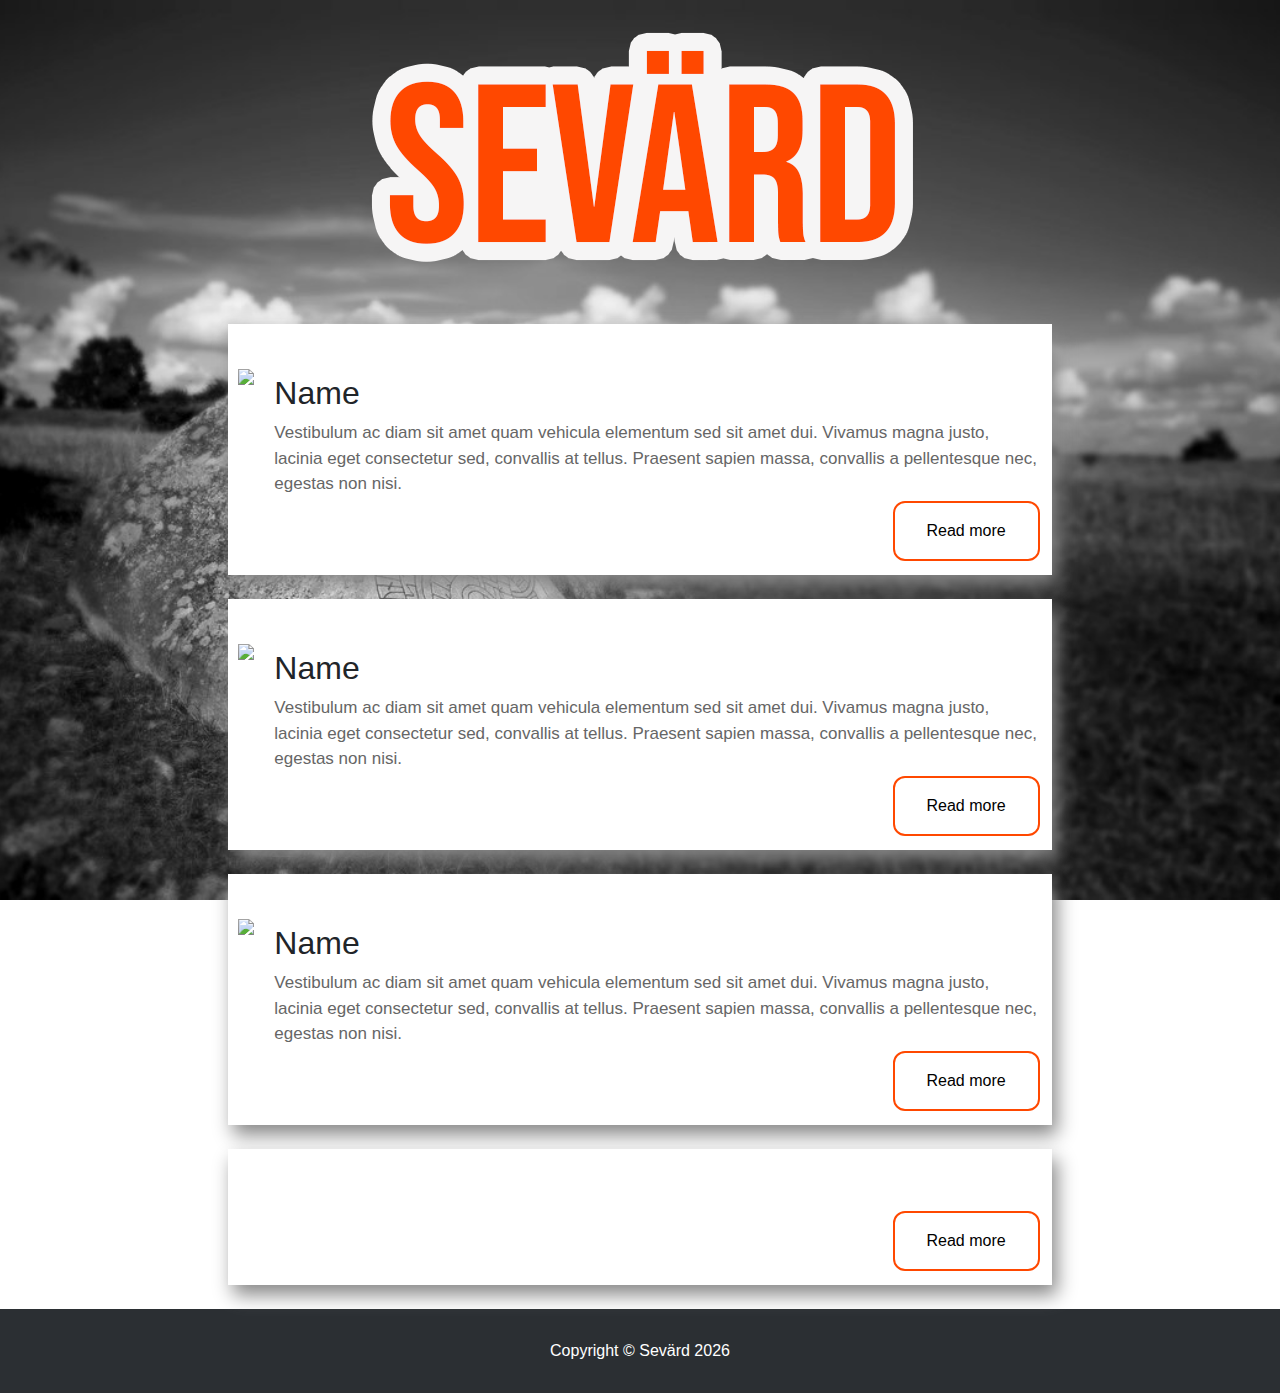
==== 2.html @ 6a388041 "added new design, logo and minor mobile adjustments" ====
<!DOCTYPE html>
<html lang="en">

  <head>

    <meta charset="utf-8">
    <meta name="viewport" content="width=device-width, initial-scale=1, shrink-to-fit=no">
    <meta name="description" content="">
    <meta name="author" content="">

    <title>Sevärd</title>

    <!-- Bootstrap core CSS -->
    <link href="vendor/bootstrap/css/bootstrap.min.css" rel="stylesheet">

    <!-- Custom fonts for this template -->
    <link href="vendor/font-awesome/css/font-awesome.min.css" rel="stylesheet" type="text/css">
    <link href='https://fonts.googleapis.com/css?family=Open+Sans:300italic,400italic,600italic,700italic,800italic,400,300,600,700,800' rel='stylesheet' type='text/css'>
    <link href='https://fonts.googleapis.com/css?family=Merriweather:400,300,300italic,400italic,700,700italic,900,900italic' rel='stylesheet' type='text/css'>

    <!-- Plugin CSS -->
    <link href="vendor/magnific-popup/magnific-popup.css" rel="stylesheet">

    <!-- Custom styles for this template -->
    <link href="css/2.css" rel="stylesheet">

  </head>

  <body>
       
 <!-- Navigation -->
      


 <!---content-->
 
<div class="bg-backDesignBottom">
        <div class="col-md-12 mx-auto text-center">
            <img src="img/logo.png">
        </div>
            <div class="col-md-8 mx-auto">
                <center>
                    <br />
                    <div class="business-card shadow">
                        <div class="media">
                            <div class="media-left" id="first">
                                <img class="media-object img-circle profile-img" src="http://s3.amazonaws.com/37assets/svn/765-default-avatar.png">
                            </div>
                            <div class="media-body">
                                <h2 class="media-heading" id="second">Name</h2>
                                <div class="job" id="third" >Vestibulum ac diam sit amet quam vehicula elementum sed sit amet dui. Vivamus magna justo, lacinia eget consectetur sed, convallis at tellus. Praesent sapien massa, convallis a pellentesque nec, egestas non nisi.</div>
                                <a class="readmore readmore1" href="#page-top" style="text-decoration: none;">Read more</a>
                            </div>
                        </div>
                    </div>
                    <br />
                </center>
            </div>
            <div class="col-md-8 mx-auto">
                <center>
                    <div class="business-card shadow">
                        <div class="media">
                            <div class="media-left" id="first">
                                <img class="media-object img-circle profile-img" src="http://s3.amazonaws.com/37assets/svn/765-default-avatar.png">
                            </div>
                            <div class="media-body">
                                <h2 class="media-heading" id="second">Name</h2>
                                <div class="job" id="third">Vestibulum ac diam sit amet quam vehicula elementum sed sit amet dui. Vivamus magna justo, lacinia eget consectetur sed, convallis at tellus. Praesent sapien massa, convallis a pellentesque nec, egestas non nisi.</div>
                                <a class="readmore readmore1" href="#page-top" style="text-decoration: none;">Read more</a>
                            </div>
                        </div>
                    </div>
                    <br />
                </center>
            </div>
            <div class="col-md-8 mx-auto">
                <center>
                    <div class="business-card shadow">
                        <div class="media">
                            <div class="media-left" id="first">
                                <img class="media-object img-circle profile-img" src="http://s3.amazonaws.com/37assets/svn/765-default-avatar.png">
                            </div>
                            <div class="media-body">
                                <h2 class="media-heading" id="second">Name</h2>
                                <div class="job" id="third">Vestibulum ac diam sit amet quam vehicula elementum sed sit amet dui. Vivamus magna justo, lacinia eget consectetur sed, convallis at tellus. Praesent sapien massa, convallis a pellentesque nec, egestas non nisi.</div>
                                <a class="readmore readmore1" href="#page-top" style="text-decoration: none;">Read more</a>
                            </div>
                        </div>
                    </div>
                    <br />
                </center>
            </div>
            <div class="col-md-8 mx-auto">
                <center>
                    <div class="business-card shadow">
                        <div class="media">
                            <div class="media-left" id="first">
                                <img class="elementId2">
                            </div>
                            <div class="media-body">
                                <h2 class="media-heading elementId1" id="second"></h2>
                                <div class="job elementId4" id="third"></div>
                                <a class="readmore readmore1" href="#page-top" style="text-decoration: none;">Read more</a>
                            </div>
                        </div>
                    </div>
                    <br />
                </center>
            </div>
        
    </div>
        
    <footer class="bg-footer">
        <div class="container">
            <div class="col-lg-4 mx-auto text-center">
                <div id="copyrightOutput"></div>
            </div>
        </div>   
    </footer>
    
    <script src="js/2.js"></script>
    <script src="js/footer.js"></script>

    <!-- Bootstrap core JavaScript -->
    <script src="vendor/jquery/jquery.min.js"></script>
    <script src="vendor/bootstrap/js/bootstrap.bundle.min.js"></script>

    <!-- Plugin JavaScript -->
    <script src="vendor/jquery-easing/jquery.easing.min.js"></script>
    <script src="vendor/scrollreveal/scrollreveal.min.js"></script>
    <script src="vendor/magnific-popup/jquery.magnific-popup.min.js"></script>

    

  </body>

</html>
---- css/2.css ----
.bg-footer {
    background-color: #2b2f33 !important;
    color: white;
    padding: 30px 0;
}

.bg-backDesignBottom {
      background-image: url("../img/header.jpg");
      background-position: center center;
      background-repeat: no-repeat;
      background-attachment: fixed;
      -webkit-background-size: cover;
      -moz-background-size: cover;
      -o-background-size: cover;
      background-size: cover;
}

.bg-backDesignTop {
    background-color: #fcfcfc;
}

.elementId1 {
    text-align: center;
}
.elementId2 {
    text-align: center;
}
.elementId3 {
    text-align: center;
}
.elementId4 {
    text-align: center;
}
#first {
    float: left;
    padding-top: 30px;
}
#second {
    text-align: left;
    overflow: visible;

    padding-top: 40px;
}
#third {
    text-align: left;

}
.shadow {
    padding: 10px;
    box-shadow: 5px 10px 18px #888888;
}
.business-card {
    background-color: white;
    padding: 10px;
    text-align: center;
}
.readmore {
    background-color: white;
    border: 2px solid #FF4800;
    border-radius: 12px;
    color: black;
    padding: 16px 32px;
    text-align: center;
    text-decoration: none;
    font-size: 16px;
    margin: 4px 2px;
    transition-duration: 0.4s;
    cursor: pointer;
    float: right;
}
    .readmore:hover {
        background-color: #FF4800;
        color: white;
    }
.profile-img {
    height: 120px;
    background: white;
}
.media-heading {
    padding-left: 20px;
}
.job {
    color: #666666;
    font-size: 17px;
    padding-left: 20px;
}
.bg-back {
    background-color: #fcfcfc;
}
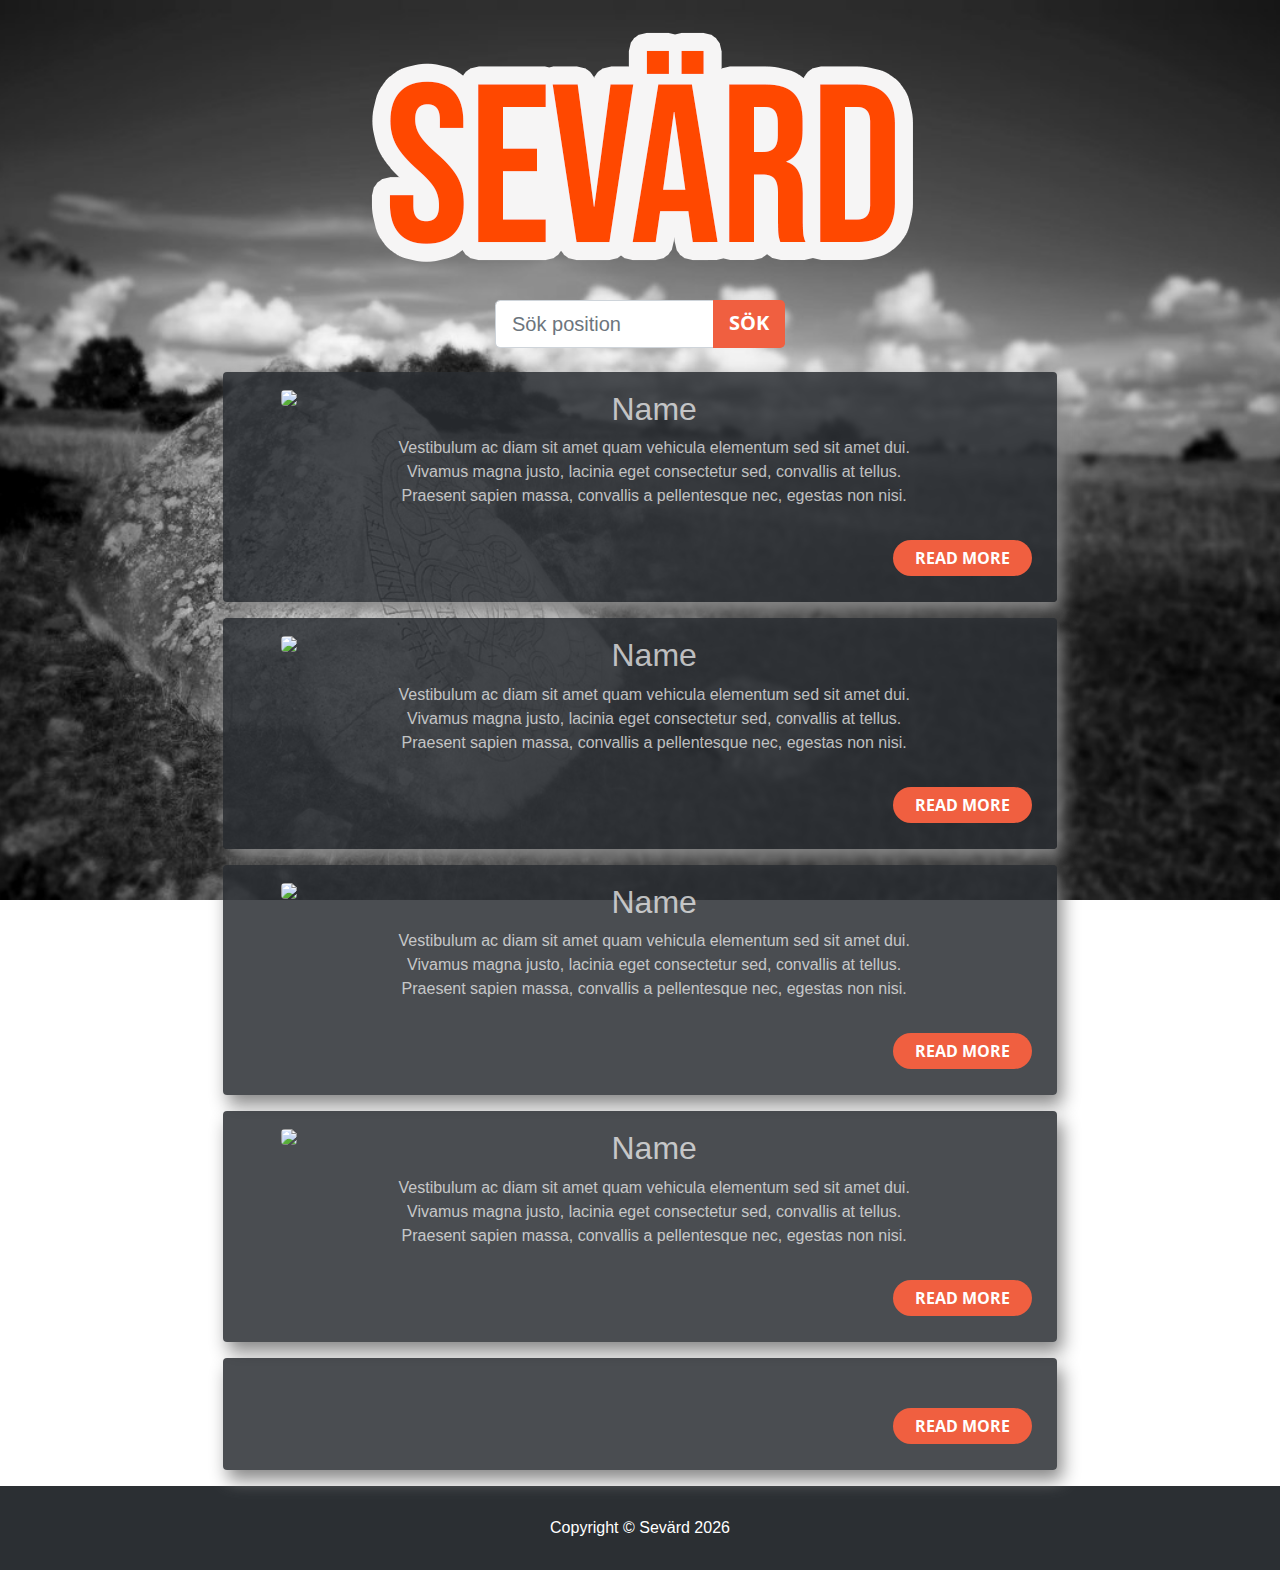
==== commit d1ed3958: "fixed cards" ====
--- a/2.html
+++ b/2.html
@@ -35,27 +35,201 @@
  <!---content-->
  
 <div class="bg-backDesignBottom">
-        <div class="col-md-12 mx-auto text-center">
-            <img src="img/logo.png">
-        </div>
-            <div class="col-md-8 mx-auto">
-                <center>
-                    <br />
-                    <div class="business-card shadow">
-                        <div class="media">
-                            <div class="media-left" id="first">
-                                <img class="media-object img-circle profile-img" src="http://s3.amazonaws.com/37assets/svn/765-default-avatar.png">
-                            </div>
-                            <div class="media-body">
-                                <h2 class="media-heading" id="second">Name</h2>
-                                <div class="job" id="third" >Vestibulum ac diam sit amet quam vehicula elementum sed sit amet dui. Vivamus magna justo, lacinia eget consectetur sed, convallis at tellus. Praesent sapien massa, convallis a pellentesque nec, egestas non nisi.</div>
-                                <a class="readmore readmore1" href="#page-top" style="text-decoration: none;">Read more</a>
-                            </div>
-                        </div>
-                    </div>
-                    <br />
-                </center>
-            </div>
+        <div class="col-md-10 mx-auto text-center">
+            <img src="img/logo.png" class="img-fluid">
+        </div>
+
+        <div class="col-lg-3 col-md-6 mx-auto mb-4">               
+                <div class="input-group input-group-lg">
+                        <input type="text" class="form-control" placeholder="Sök position"  >
+                        <div class="input-group-append">                   
+                            <a class="btn btn1 btn-primary btn-xl text-white" style="text-decoration: none;" href="#">sök</a>                   
+                        </div>
+                </div>                          
+        </div>
+        <!-- <div class="container-fluid">
+            <div class="col-md-8 mx-auto mb-3 mt-3 bg-light rounded shadow"> 
+                                            
+                <div class="row">
+                <div class="col-lg-2 col-md-7 text-center mx-auto">
+                                <img class="img-fluid mt-2 mb-2 rounded" src="https://d2x5ku95bkycr3.cloudfront.net/App_Themes/Common/images/profile/0_200.png">
+                    </div>
+                    <div class="col-lg-10 col-md-12 align-self-center mt-2">
+                            <div class="col-lg-10 col-md-12 text-center float-lg-left float-md-none mb-3">
+                                <h2 >Name</h2>
+                                <p>
+                                    Vestibulum ac diam sit amet quam vehicula elementum sed sit amet dui. Vivamus magna justo, lacinia eget consectetur sed, convallis at tellus. Praesent sapien massa, convallis a pellentesque nec, egestas non nisi.
+                                </p>
+                                                             
+                            </div>
+                                <div class="col-lg-3 col-md-6 mx-auto float-lg-right float-md-none " >
+                                    <a class="btn btn1 btn-primary btn-block mb-3" >Read more</a> 
+                                </div> 
+                         </div>
+                    </div>
+                </div>
+            </div> -->
+
+            <div class="container-fluid">
+                    <div class="col-md-8 mx-auto mb-3 mt-3 bg-dark2 rounded shadow"> 
+                                                    
+                        <div class="row">
+                                <div class="col-lg-2 col-md-7 text-center mx-auto">
+                                    <img class="img-fluid mt-2 mb-2 rounded" src="https://d2x5ku95bkycr3.cloudfront.net/App_Themes/Common/images/profile/0_200.png">
+                                </div>
+                            <div class="col-lg-10 col-md-12 align-self-center mt-2">
+                                    <div class="col-lg-10 col-md-12 text-center text-faded float-lg-left float-md-none mb-3">
+                                        <h2 >Name</h2>
+                                        <p>
+                                            Vestibulum ac diam sit amet quam vehicula elementum sed sit amet dui. Vivamus magna justo, lacinia eget consectetur sed, convallis at tellus. Praesent sapien massa, convallis a pellentesque nec, egestas non nisi.
+                                        </p>
+                                                                     
+                                    </div>
+                                        <div class="col-lg-3 col-md-6 mx-auto text-white float-lg-right float-md-none " >
+                                            <a class="btn btn1 btn-primary btn-block mb-3 " >Read more</a> 
+                                        </div> 
+                            </div>
+                    </div>
+                </div>
+            </div>
+
+            <div class="container-fluid">
+                <div class="col-md-8 mx-auto mb-3 mt-3 bg-dark2 rounded shadow"> 
+                                                
+                    <div class="row">
+                            <div class="col-lg-2 col-md-7 text-center mx-auto">
+                                <img class="img-fluid mt-2 mb-2 rounded" src="https://d2x5ku95bkycr3.cloudfront.net/App_Themes/Common/images/profile/0_200.png">
+                            </div>
+                        <div class="col-lg-10 col-md-12 align-self-center mt-2">
+                                <div class="col-lg-10 col-md-12 text-center text-faded float-lg-left float-md-none mb-3">
+                                    <h2 >Name</h2>
+                                    <p>
+                                        Vestibulum ac diam sit amet quam vehicula elementum sed sit amet dui. Vivamus magna justo, lacinia eget consectetur sed, convallis at tellus. Praesent sapien massa, convallis a pellentesque nec, egestas non nisi.
+                                    </p>
+                                                                 
+                                </div>
+                                    <div class="col-lg-3 col-md-6 mx-auto text-white float-lg-right float-md-none " >
+                                        <a class="btn btn1 btn-primary btn-block mb-3 " >Read more</a> 
+                                    </div> 
+                        </div>
+                </div>
+            </div>
+        </div>
+
+        <div class="container-fluid">
+            <div class="col-md-8 mx-auto mb-3 mt-3 bg-dark2 rounded shadow"> 
+                                            
+                <div class="row">
+                        <div class="col-lg-2 col-md-7 text-center mx-auto">
+                            <img class="img-fluid mt-2 mb-2 rounded" src="https://d2x5ku95bkycr3.cloudfront.net/App_Themes/Common/images/profile/0_200.png">
+                        </div>
+                    <div class="col-lg-10 col-md-12 align-self-center mt-2">
+                            <div class="col-lg-10 col-md-12 text-center text-faded float-lg-left float-md-none mb-3">
+                                <h2 >Name</h2>
+                                <p>
+                                    Vestibulum ac diam sit amet quam vehicula elementum sed sit amet dui. Vivamus magna justo, lacinia eget consectetur sed, convallis at tellus. Praesent sapien massa, convallis a pellentesque nec, egestas non nisi.
+                                </p>
+                                                             
+                            </div>
+                                <div class="col-lg-3 col-md-6 mx-auto text-white float-lg-right float-md-none " >
+                                    <a class="btn btn1 btn-primary btn-block mb-3 " >Read more</a> 
+                                </div> 
+                    </div>
+            </div>
+        </div>
+    </div>
+
+    <div class="container-fluid">
+        <div class="col-md-8 mx-auto mb-3 mt-3 bg-dark2 rounded shadow"> 
+                                        
+            <div class="row">
+                    <div class="col-lg-2 col-md-7 text-center mx-auto">
+                        <img class="img-fluid mt-2 mb-2 rounded" src="https://d2x5ku95bkycr3.cloudfront.net/App_Themes/Common/images/profile/0_200.png">
+                    </div>
+                <div class="col-lg-10 col-md-12 align-self-center mt-2">
+                        <div class="col-lg-10 col-md-12 text-center text-faded float-lg-left float-md-none mb-3">
+                            <h2 >Name</h2>
+                            <p>
+                                Vestibulum ac diam sit amet quam vehicula elementum sed sit amet dui. Vivamus magna justo, lacinia eget consectetur sed, convallis at tellus. Praesent sapien massa, convallis a pellentesque nec, egestas non nisi.
+                            </p>
+                                                         
+                        </div>
+                            <div class="col-lg-3 col-md-6 mx-auto text-white float-lg-right float-md-none " >
+                                <a class="btn btn1 btn-primary btn-block mb-3 " >Read more</a> 
+                            </div> 
+                </div>
+        </div>
+    </div>
+</div>
+
+<div class="container-fluid">
+    <div class="col-md-8 mx-auto mb-3 mt-3 bg-dark2 rounded shadow"> 
+                                    
+        <div class="row">
+                <div class="col-lg-2 col-md-7 text-center mx-auto img-fluid mt-2 mb-2 rounded">
+                    <img class=" elementId2">
+                </div>
+            <div class="col-lg-10 col-md-12 align-self-center mt-2">
+                    <div class="col-lg-10 col-md-12 text-center text-faded float-lg-left float-md-none mb-3">
+                        <h2 class="elementId1"></h2>
+                        <p class="elementId4"></p>
+                                                     
+                    </div>
+                        <div class="col-lg-3 col-md-6 mx-auto text-white float-lg-right float-md-none " >
+                            <a class="btn btn1 btn-primary btn-block mb-3 " >Read more</a> 
+                        </div> 
+            </div>
+        </div>
+    </div>
+</div>
+
+
+                    <!-- <div class="container-fluid">
+                            <div class="col-md-8 mx-auto mb-3 mt-3 bg-light2 rounded shadow"> 
+                                                            
+                                <div class="row">
+                                <div class="col-lg-2 col-md-7 text-center mx-auto">
+                                                <img class="img-fluid mt-2 mb-2 rounded" src="https://d2x5ku95bkycr3.cloudfront.net/App_Themes/Common/images/profile/0_200.png">
+                                    </div>
+                                    <div class="col-lg-10 col-md-12 align-self-center mt-2">
+                                            <div class="col-lg-10 col-md-12 text-center float-lg-left float-md-none mb-3">
+                                                <h2 >Name</h2>
+                                                <p>
+                                                    Vestibulum ac diam sit amet quam vehicula elementum sed sit amet dui. Vivamus magna justo, lacinia eget consectetur sed, convallis at tellus. Praesent sapien massa, convallis a pellentesque nec, egestas non nisi.
+                                                </p>
+                                                                             
+                                            </div>
+                                                <div class="col-lg-3 col-md-6 mx-auto float-lg-right float-md-none " >
+                                                    <a class="btn btn-primary btn-block mb-3 " >Read more</a> 
+                                                </div> 
+                                         </div>
+                                    </div>
+                                </div>
+                            </div>
+
+                            <div class="container-fluid">
+                                    <div class="col-md-8 mx-auto mb-3 mt-3 bg-dark text-faded rounded shadow"> 
+                                                                    
+                                        <div class="row">
+                                        <div class="col-lg-2 col-md-7 text-center mx-auto">
+                                                        <img class="img-fluid mt-2 mb-2 rounded" src="https://d2x5ku95bkycr3.cloudfront.net/App_Themes/Common/images/profile/0_200.png">
+                                            </div>
+                                            <div class="col-lg-10 col-md-12 align-self-center mt-2">
+                                                    <div class="col-lg-10 col-md-12 text-center float-lg-left float-md-none mb-3">
+                                                        <h2 >Name</h2>
+                                                        <p>
+                                                            Vestibulum ac diam sit amet quam vehicula elementum sed sit amet dui. Vivamus magna justo, lacinia eget consectetur sed, convallis at tellus. Praesent sapien massa, convallis a pellentesque nec, egestas non nisi.
+                                                        </p>
+                                                                                     
+                                                    </div>
+                                                        <div class="col-lg-3 col-md-6 mx-auto float-lg-right float-md-none " >
+                                                            <a class="btn btn-primary btn-block mb-3 " >Read more</a> 
+                                                        </div> 
+                                                 </div>
+                                            </div>
+                                        </div>
+                                    </div>
+                            
             <div class="col-md-8 mx-auto">
                 <center>
                     <div class="business-card shadow">
@@ -78,23 +252,6 @@
                     <div class="business-card shadow">
                         <div class="media">
                             <div class="media-left" id="first">
-                                <img class="media-object img-circle profile-img" src="http://s3.amazonaws.com/37assets/svn/765-default-avatar.png">
-                            </div>
-                            <div class="media-body">
-                                <h2 class="media-heading" id="second">Name</h2>
-                                <div class="job" id="third">Vestibulum ac diam sit amet quam vehicula elementum sed sit amet dui. Vivamus magna justo, lacinia eget consectetur sed, convallis at tellus. Praesent sapien massa, convallis a pellentesque nec, egestas non nisi.</div>
-                                <a class="readmore readmore1" href="#page-top" style="text-decoration: none;">Read more</a>
-                            </div>
-                        </div>
-                    </div>
-                    <br />
-                </center>
-            </div>
-            <div class="col-md-8 mx-auto">
-                <center>
-                    <div class="business-card shadow">
-                        <div class="media">
-                            <div class="media-left" id="first">
                                 <img class="elementId2">
                             </div>
                             <div class="media-body">
@@ -108,7 +265,7 @@
                 </center>
             </div>
         
-    </div>
+    </div> -->
         
     <footer class="bg-footer">
         <div class="container">
@@ -118,6 +275,7 @@
         </div>   
     </footer>
     
+    <!-- Own JavaScript -->
     <script src="js/2.js"></script>
     <script src="js/footer.js"></script>
 
--- a/css/2.css
+++ b/css/2.css
@@ -3,6 +3,16 @@
     color: white;
     padding: 30px 0;
 }
+.bg-dark2 {
+    background-color: #2b2f33da !important;
+  }
+  .bg-light2 {
+    background-color: #d2d2d3d0 !important;
+  }
+
+  .text-faded {
+    color: rgba(255, 255, 255, 0.7);
+  }
 
 .bg-backDesignBottom {
       background-image: url("../img/header.jpg");
@@ -86,4 +96,30 @@
 }
 .bg-back {
     background-color: #fcfcfc;
-}+}
+
+.btn1 {
+    font-weight: 700;
+    text-transform: uppercase;
+    border: none;
+    border-radius: 300px;
+    font-family: 'Open Sans', 'Helvetica Neue', Arial, sans-serif;
+  }
+  
+  .btn-xl {
+    padding: 1rem 2rem;
+  }
+  
+  .btn-primary {
+    background-color: #F05F40;
+    border-color: #F05F40;
+  }
+  
+  .btn-primary:hover, .btn-primary:focus, .btn-primary:active {
+    color: #fff;
+    background-color: #ee4b28 !important;
+  }
+  
+  .btn-primary:active, .btn-primary:focus {
+    box-shadow: 0 0 0 0.2rem rgba(240, 95, 64, 0.5) !important;
+  }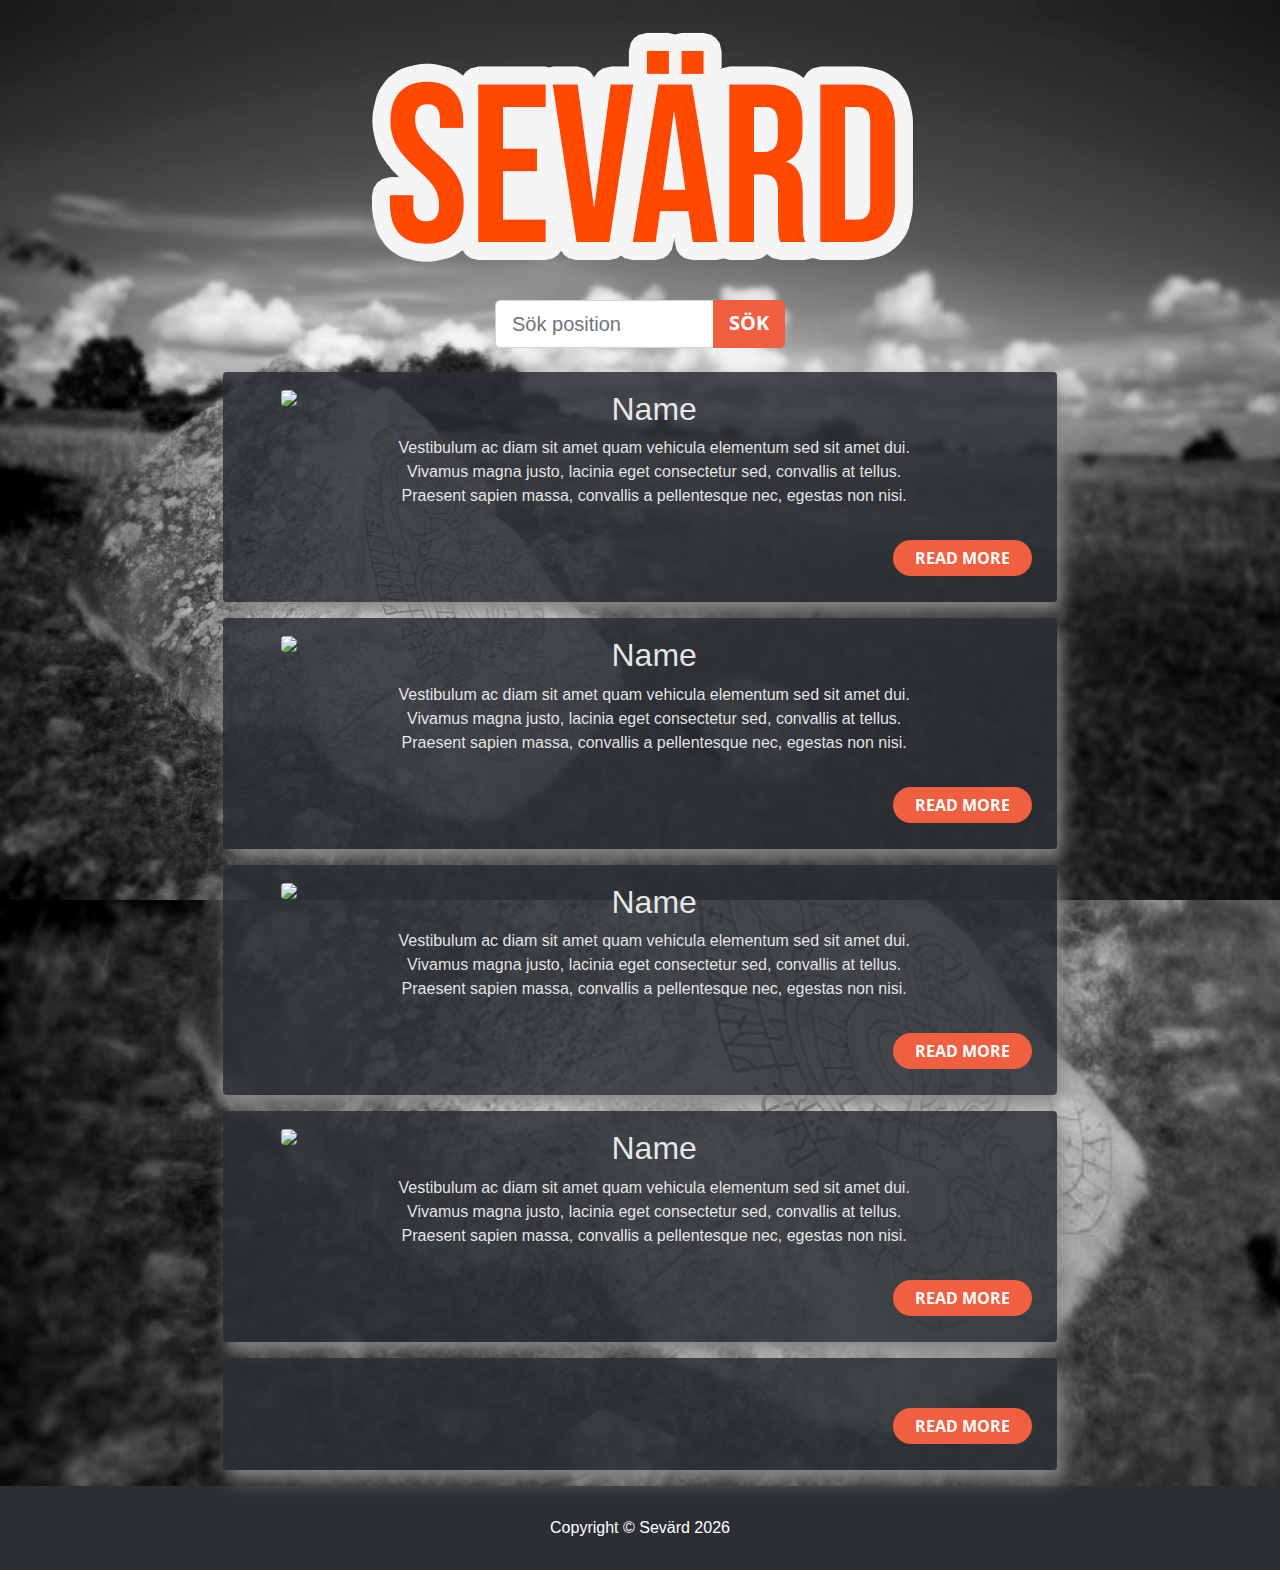
==== commit 742fd409: "merched too 1 css" ====
--- a/2.html
+++ b/2.html
@@ -22,7 +22,7 @@
     <link href="vendor/magnific-popup/magnific-popup.css" rel="stylesheet">
 
     <!-- Custom styles for this template -->
-    <link href="css/2.css" rel="stylesheet">
+    <link href="css/creative.css" rel="stylesheet">
 
   </head>
 
--- a/css/creative.css
+++ b/css/creative.css
@@ -0,0 +1,173 @@
+
+
+body {
+  font-family: Arial, sans-serif;
+  background-image: url("../img/header.jpg");
+  background-position: center center fixed;
+  background-repeat: no-repeat;
+  -webkit-background-size: cover;
+  -moz-background-size: cover;
+  -o-background-size: cover;
+  background-size: cover;
+}
+
+hr {
+  max-width: 50px;
+  border-width: 3px;
+  border-color: #F05F40;
+}
+
+hr.light {
+  border-color: #fff;
+}
+
+a {
+  color: #F05F40;
+  -webkit-transition: all 0.2s;
+  -moz-transition: all 0.2s;
+  transition: all 0.2s;
+}
+
+a:hover {
+  color: #f05f40;
+}
+
+h1,
+h2,
+h3,
+h4,
+h5,
+h6 {
+  font-family: Arial, sans-serif;
+}
+
+.bg-footer {
+  background-color: #2b2f33 !important;
+  color: white;
+  padding: 30px 0;
+}
+.bg-dark2 {
+  background-color: #2b2f33da !important;
+}
+.shadow {
+  padding: 10px;
+  box-shadow: 5px 10px 18px #888888;
+}
+
+.bg-backDesignBottom {
+    background-image: url("../img/header.jpg");
+    background-position: center center;
+    background-repeat: no-repeat;
+    background-attachment: fixed;
+    -webkit-background-size: cover;
+    -moz-background-size: cover;
+    -o-background-size: cover;
+    background-size: cover;
+}
+
+
+.bg-primary {
+  background-color: #F05F40 !important;
+}
+
+.bg-dark {
+  background-color: #2b2f3383 !important;
+  padding-top: 30px;
+  padding-bottom: 30px;
+  
+}
+.bg-modal {
+  background-color: #2b2f33 !important;
+  padding-bottom: 20px;
+  
+}
+
+.text-faded {
+  color: rgba(255, 255, 255, 0.877);
+}
+
+
+
+header.masthead {
+  padding-top: 10rem;
+  padding-bottom: calc(10rem - 56px);
+
+}
+
+header.masthead hr {
+  margin-top: 30px;
+  margin-bottom: 30px;
+}
+
+header.masthead h1 {
+  font-size: 2rem;
+}
+
+header.masthead p {
+  font-weight: 300;
+}
+
+@media (max-width: 375px) {
+  header {
+    margin-top: -100px;
+  }
+}
+
+@media (min-width: 768px) {
+  header.masthead p {
+    font-size: 1.15rem;
+  }
+}
+
+@media (min-width: 992px) {
+  header.masthead {
+    height: 100vh;
+    min-height: 650px;
+    padding-top: 0;
+    padding-bottom: 0;
+  }
+  header.masthead h1 {
+    font-size: 3rem;
+  }
+  
+}
+
+@media (min-width: 1200px) {
+  header.masthead h1 {
+    font-size: 4rem;
+  }
+}
+
+.service-box {
+  max-width: 400px;
+}
+
+.text-primary {
+  color: #F05F40 !important;
+}
+
+.btn1 {
+  font-weight: 700;
+  text-transform: uppercase;
+  border: none;
+  border-radius: 300px;
+  font-family: 'Open Sans', 'Helvetica Neue', Arial, sans-serif;
+}
+
+.btn-xl {
+  padding: 1rem 2rem;
+}
+
+.btn-primary {
+  background-color: #F05F40;
+  border-color: #F05F40;
+}
+
+.btn-primary:hover, .btn-primary:focus, .btn-primary:active {
+  color: #fff;
+  background-color: #ee4b28 !important;
+}
+
+.btn-primary:active, .btn-primary:focus {
+  box-shadow: 0 0 0 0.2rem rgba(240, 95, 64, 0.5) !important;
+}
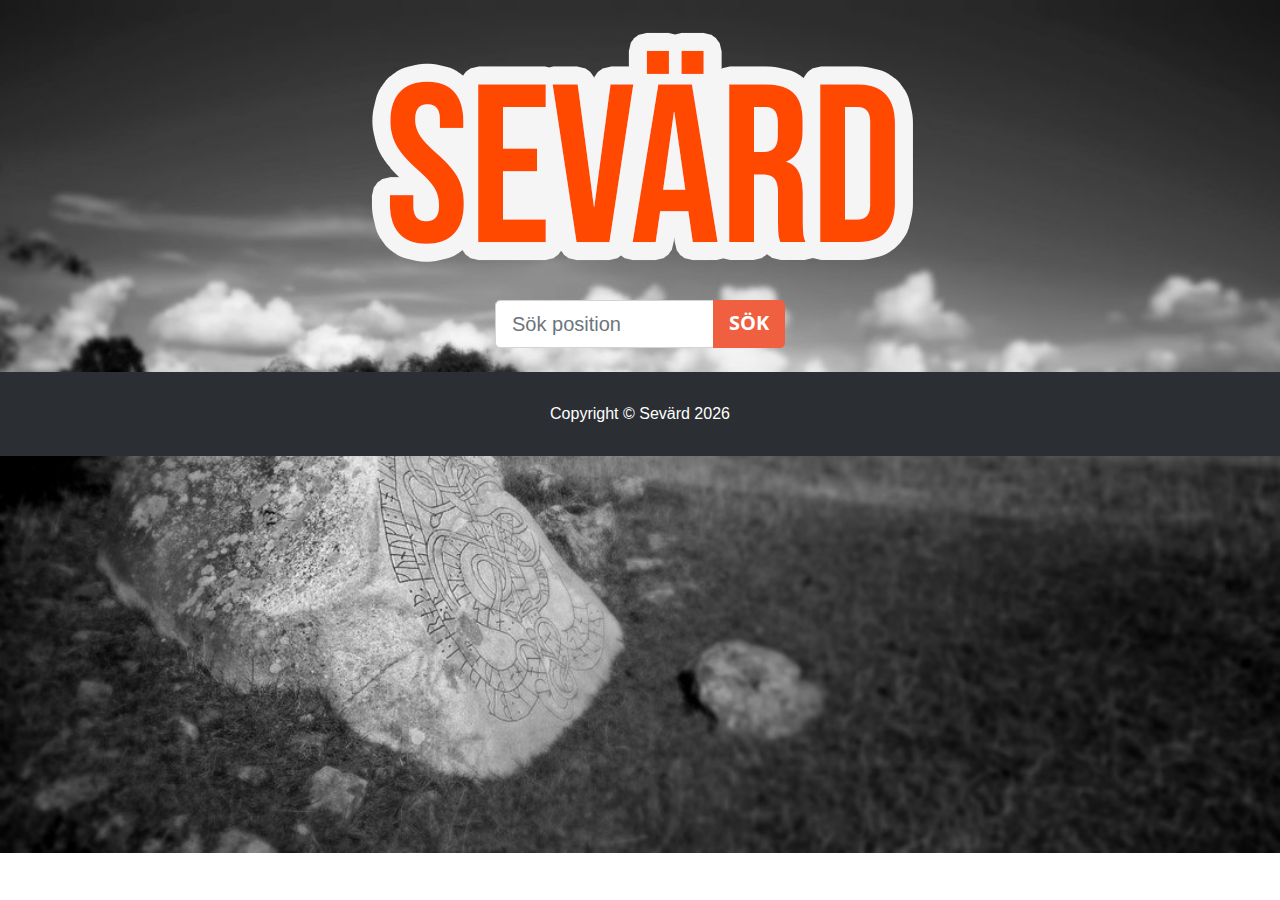
==== commit 084cadb3: "fixed ko and loop" ====
--- a/2.html
+++ b/2.html
@@ -47,30 +47,78 @@
                         </div>
                 </div>                          
         </div>
-        <!-- <div class="container-fluid">
-            <div class="col-md-8 mx-auto mb-3 mt-3 bg-light rounded shadow"> 
-                                            
-                <div class="row">
-                <div class="col-lg-2 col-md-7 text-center mx-auto">
-                                <img class="img-fluid mt-2 mb-2 rounded" src="https://d2x5ku95bkycr3.cloudfront.net/App_Themes/Common/images/profile/0_200.png">
-                    </div>
-                    <div class="col-lg-10 col-md-12 align-self-center mt-2">
-                            <div class="col-lg-10 col-md-12 text-center float-lg-left float-md-none mb-3">
-                                <h2 >Name</h2>
-                                <p>
-                                    Vestibulum ac diam sit amet quam vehicula elementum sed sit amet dui. Vivamus magna justo, lacinia eget consectetur sed, convallis at tellus. Praesent sapien massa, convallis a pellentesque nec, egestas non nisi.
-                                </p>
-                                                             
-                            </div>
-                                <div class="col-lg-3 col-md-6 mx-auto float-lg-right float-md-none " >
-                                    <a class="btn btn1 btn-primary btn-block mb-3" >Read more</a> 
-                                </div> 
-                         </div>
-                    </div>
-                </div>
-            </div> -->
-
-            <div class="container-fluid">
+       
+
+          
+
+<div data-bind="foreach: people">
+    <div class="container-fluid" >
+        <div class="col-md-8 mx-auto mb-3 mt-3 bg-dark2 rounded shadow">                                    
+            <div class="row">
+                <div class="col-lg-2 col-md-7 text-center mx-auto img-fluid mt-2 mb-2 rounded">
+                    <img class=" elementId2">
+                </div>
+                <div class="col-lg-10 col-md-12 align-self-center mt-2">
+                    <div class="col-lg-10 col-md-12 text-center text-faded float-lg-left float-md-none mb-3">
+                        <h2 data-bind="text: title"></h2>
+                        <p data-bind="text: description"></p>                                                    
+                    </div>
+                    <div class="col-lg-3 col-md-6 mx-auto text-white float-lg-right float-md-none " >
+                        <a class="btn btn1 btn-primary btn-block mb-3 " >Read more</a> 
+                    </div> 
+                </div>
+            </div>
+        </div>
+    </div>
+</div>
+
+  
+
+
+
+
+    <footer class="bg-footer">
+        <div class="container">
+            <div class="col-lg-4 mx-auto text-center">
+                <div id="copyrightOutput"></div>
+            </div>
+        </div>   
+    </footer>
+    <!-- Bootstrap core JavaScript -->
+    <script src="vendor/jquery/jquery.min.js"></script>
+    <script src="vendor/bootstrap/js/bootstrap.bundle.min.js"></script>
+
+  
+
+  
+
+    
+
+    <!-- Plugin JavaScript -->
+    <script src="vendor/jquery-easing/jquery.easing.min.js"></script>
+    <script src="vendor/scrollreveal/scrollreveal.min.js"></script>
+    <script src="vendor/magnific-popup/jquery.magnific-popup.min.js"></script>
+         
+    <!-- knockout JavaScript -->
+    <script src="js/knockout-3.4.2.js"></script>
+    <script>
+        console.log('running ko script')
+    var MyViewModel= function() {
+        this.people = ko.observableArray([
+            
+        ])
+    }
+    ko.applyBindings(MyViewModel);
+    </script>
+    
+    <!-- Own JavaScript -->
+    <script defer="defer" src="js/2.js"></script>
+    <script defer="defer" src="js/footer.js"></script>
+    
+
+  </body>
+
+</html>  <!-- <div class="container-fluid">
                     <div class="col-md-8 mx-auto mb-3 mt-3 bg-dark2 rounded shadow"> 
                                                     
                         <div class="row">
@@ -160,30 +208,29 @@
                 </div>
         </div>
     </div>
-</div>
-
-<div class="container-fluid">
-    <div class="col-md-8 mx-auto mb-3 mt-3 bg-dark2 rounded shadow"> 
-                                    
-        <div class="row">
-                <div class="col-lg-2 col-md-7 text-center mx-auto img-fluid mt-2 mb-2 rounded">
-                    <img class=" elementId2">
-                </div>
-            <div class="col-lg-10 col-md-12 align-self-center mt-2">
-                    <div class="col-lg-10 col-md-12 text-center text-faded float-lg-left float-md-none mb-3">
-                        <h2 class="elementId1"></h2>
-                        <p class="elementId4"></p>
-                                                     
-                    </div>
-                        <div class="col-lg-3 col-md-6 mx-auto text-white float-lg-right float-md-none " >
-                            <a class="btn btn1 btn-primary btn-block mb-3 " >Read more</a> 
-                        </div> 
-            </div>
-        </div>
-    </div>
-</div>
-
-
+</div> -->
+ <!-- <div class="container-fluid">
+            <div class="col-md-8 mx-auto mb-3 mt-3 bg-light rounded shadow"> 
+                                            
+                <div class="row">
+                <div class="col-lg-2 col-md-7 text-center mx-auto">
+                                <img class="img-fluid mt-2 mb-2 rounded" src="https://d2x5ku95bkycr3.cloudfront.net/App_Themes/Common/images/profile/0_200.png">
+                    </div>
+                    <div class="col-lg-10 col-md-12 align-self-center mt-2">
+                            <div class="col-lg-10 col-md-12 text-center float-lg-left float-md-none mb-3">
+                                <h2 >Name</h2>
+                                <p>
+                                    Vestibulum ac diam sit amet quam vehicula elementum sed sit amet dui. Vivamus magna justo, lacinia eget consectetur sed, convallis at tellus. Praesent sapien massa, convallis a pellentesque nec, egestas non nisi.
+                                </p>
+                                                             
+                            </div>
+                                <div class="col-lg-3 col-md-6 mx-auto float-lg-right float-md-none " >
+                                    <a class="btn btn1 btn-primary btn-block mb-3" >Read more</a> 
+                                </div> 
+                         </div>
+                    </div>
+                </div>
+            </div> -->
                     <!-- <div class="container-fluid">
                             <div class="col-md-8 mx-auto mb-3 mt-3 bg-light2 rounded shadow"> 
                                                             
@@ -266,30 +313,4 @@
             </div>
         
     </div> -->
-        
-    <footer class="bg-footer">
-        <div class="container">
-            <div class="col-lg-4 mx-auto text-center">
-                <div id="copyrightOutput"></div>
-            </div>
-        </div>   
-    </footer>
-    
-    <!-- Own JavaScript -->
-    <script src="js/2.js"></script>
-    <script src="js/footer.js"></script>
-
-    <!-- Bootstrap core JavaScript -->
-    <script src="vendor/jquery/jquery.min.js"></script>
-    <script src="vendor/bootstrap/js/bootstrap.bundle.min.js"></script>
-
-    <!-- Plugin JavaScript -->
-    <script src="vendor/jquery-easing/jquery.easing.min.js"></script>
-    <script src="vendor/scrollreveal/scrollreveal.min.js"></script>
-    <script src="vendor/magnific-popup/jquery.magnific-popup.min.js"></script>
-
-    
-
-  </body>
-
-</html>
+        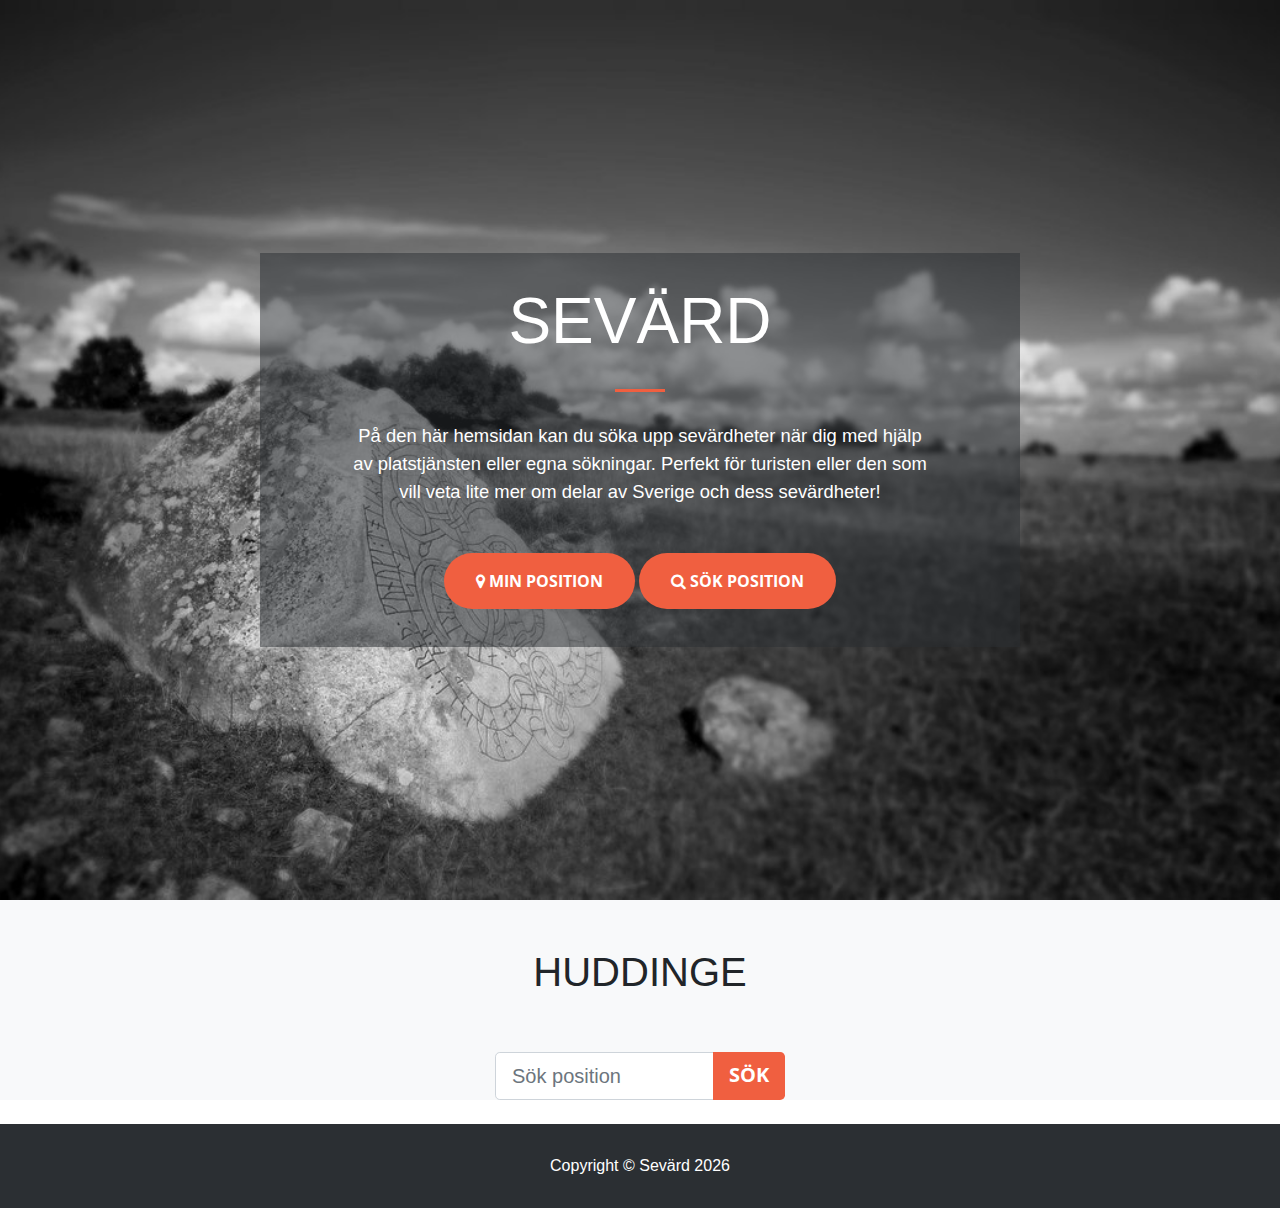
==== commit 4d9733ae: "made into one pager" ====
--- a/2.html
+++ b/2.html
@@ -28,18 +28,40 @@
 
   <body>
        
- <!-- Navigation -->
-      
-
 
  <!---content-->
  
-<div class="bg-backDesignBottom">
-        <div class="col-md-10 mx-auto text-center">
+
+        <!-- <div class="col-md-10 mx-auto text-center">
             <img src="img/logo.png" class="img-fluid">
-        </div>
+        </div> -->
+        <header class="masthead text-center text-white d-flex bg-header">
+                <div class="container my-auto">
+                  <div class="row">
+                    <div class="col-md-8 mx-auto bg-dark">
+                      <div class="col-md-10 mx-auto">
+                      <h1 class="text-uppercase">
+                        Sevärd
+                      </h1>
+                      <hr>
+                    </div>
+                      <div class="col-md-10 mx-auto">
+                        <p class=" mb-5">På den här hemsidan kan du söka upp sevärdheter när dig med hjälp av platstjänsten eller egna sökningar.
+                          Perfekt för turisten eller den som vill veta lite mer om delar av Sverige och dess sevärdheter!</p>
+                        <a class="btn btn1 btn-primary btn-xl js-scroll-trigger mb-2"  onclick="getLocation()"><i class="fa fa-map-marker"></i>  min position</a>
+                        <a class="btn btn1 btn-primary btn-xl js-scroll-trigger mb-2" href="#search"><i class="fa fa-search"></i>  sök position</a>       
+                      </div>
+                    </div>
+                  </div>
+                </div>
+        </header>
+<section class="bg-light" id="search">     
+            <div class="col-md-10 mx-auto text-center py-5">
+                    <h1 class="text-uppercase">Huddinge</h1>  
+            </div>
 
-        <div class="col-lg-3 col-md-6 mx-auto mb-4">               
+        <div class="col-lg-3 col-md-6 mx-auto mb-4"> 
+                            
                 <div class="input-group input-group-lg">
                         <input type="text" class="form-control" placeholder="Sök position"  >
                         <div class="input-group-append">                   
@@ -56,7 +78,7 @@
         <div class="col-md-8 mx-auto mb-3 mt-3 bg-dark2 rounded shadow">                                    
             <div class="row">
                 <div class="col-lg-2 col-md-7 text-center mx-auto img-fluid mt-2 mb-2 rounded">
-                    <img class=" elementId2">
+                      <img data-bind="attr:{src: image}">
                 </div>
                 <div class="col-lg-10 col-md-12 align-self-center mt-2">
                     <div class="col-lg-10 col-md-12 text-center text-faded float-lg-left float-md-none mb-3">
@@ -64,7 +86,7 @@
                         <p data-bind="text: description"></p>                                                    
                     </div>
                     <div class="col-lg-3 col-md-6 mx-auto text-white float-lg-right float-md-none " >
-                        <a class="btn btn1 btn-primary btn-block mb-3 " >Read more</a> 
+                            <a class="btn btn1 btn-primary btn-block mb-3" target="_blank" data-bind="attr:{href: link}">Read more</a> 
                     </div> 
                 </div>
             </div>
@@ -73,7 +95,7 @@
 </div>
 
   
-
+</section>  
 
 
 
@@ -84,15 +106,11 @@
             </div>
         </div>   
     </footer>
+    
     <!-- Bootstrap core JavaScript -->
     <script src="vendor/jquery/jquery.min.js"></script>
     <script src="vendor/bootstrap/js/bootstrap.bundle.min.js"></script>
 
-  
-
-  
-
-    
 
     <!-- Plugin JavaScript -->
     <script src="vendor/jquery-easing/jquery.easing.min.js"></script>
@@ -113,204 +131,10 @@
     
     <!-- Own JavaScript -->
     <script defer="defer" src="js/2.js"></script>
+    <script src="js/creative.js"></script>
     <script defer="defer" src="js/footer.js"></script>
     
 
   </body>
 
-</html>  <!-- <div class="container-fluid">
-                    <div class="col-md-8 mx-auto mb-3 mt-3 bg-dark2 rounded shadow"> 
-                                                    
-                        <div class="row">
-                                <div class="col-lg-2 col-md-7 text-center mx-auto">
-                                    <img class="img-fluid mt-2 mb-2 rounded" src="https://d2x5ku95bkycr3.cloudfront.net/App_Themes/Common/images/profile/0_200.png">
-                                </div>
-                            <div class="col-lg-10 col-md-12 align-self-center mt-2">
-                                    <div class="col-lg-10 col-md-12 text-center text-faded float-lg-left float-md-none mb-3">
-                                        <h2 >Name</h2>
-                                        <p>
-                                            Vestibulum ac diam sit amet quam vehicula elementum sed sit amet dui. Vivamus magna justo, lacinia eget consectetur sed, convallis at tellus. Praesent sapien massa, convallis a pellentesque nec, egestas non nisi.
-                                        </p>
-                                                                     
-                                    </div>
-                                        <div class="col-lg-3 col-md-6 mx-auto text-white float-lg-right float-md-none " >
-                                            <a class="btn btn1 btn-primary btn-block mb-3 " >Read more</a> 
-                                        </div> 
-                            </div>
-                    </div>
-                </div>
-            </div>
-
-            <div class="container-fluid">
-                <div class="col-md-8 mx-auto mb-3 mt-3 bg-dark2 rounded shadow"> 
-                                                
-                    <div class="row">
-                            <div class="col-lg-2 col-md-7 text-center mx-auto">
-                                <img class="img-fluid mt-2 mb-2 rounded" src="https://d2x5ku95bkycr3.cloudfront.net/App_Themes/Common/images/profile/0_200.png">
-                            </div>
-                        <div class="col-lg-10 col-md-12 align-self-center mt-2">
-                                <div class="col-lg-10 col-md-12 text-center text-faded float-lg-left float-md-none mb-3">
-                                    <h2 >Name</h2>
-                                    <p>
-                                        Vestibulum ac diam sit amet quam vehicula elementum sed sit amet dui. Vivamus magna justo, lacinia eget consectetur sed, convallis at tellus. Praesent sapien massa, convallis a pellentesque nec, egestas non nisi.
-                                    </p>
-                                                                 
-                                </div>
-                                    <div class="col-lg-3 col-md-6 mx-auto text-white float-lg-right float-md-none " >
-                                        <a class="btn btn1 btn-primary btn-block mb-3 " >Read more</a> 
-                                    </div> 
-                        </div>
-                </div>
-            </div>
-        </div>
-
-        <div class="container-fluid">
-            <div class="col-md-8 mx-auto mb-3 mt-3 bg-dark2 rounded shadow"> 
-                                            
-                <div class="row">
-                        <div class="col-lg-2 col-md-7 text-center mx-auto">
-                            <img class="img-fluid mt-2 mb-2 rounded" src="https://d2x5ku95bkycr3.cloudfront.net/App_Themes/Common/images/profile/0_200.png">
-                        </div>
-                    <div class="col-lg-10 col-md-12 align-self-center mt-2">
-                            <div class="col-lg-10 col-md-12 text-center text-faded float-lg-left float-md-none mb-3">
-                                <h2 >Name</h2>
-                                <p>
-                                    Vestibulum ac diam sit amet quam vehicula elementum sed sit amet dui. Vivamus magna justo, lacinia eget consectetur sed, convallis at tellus. Praesent sapien massa, convallis a pellentesque nec, egestas non nisi.
-                                </p>
-                                                             
-                            </div>
-                                <div class="col-lg-3 col-md-6 mx-auto text-white float-lg-right float-md-none " >
-                                    <a class="btn btn1 btn-primary btn-block mb-3 " >Read more</a> 
-                                </div> 
-                    </div>
-            </div>
-        </div>
-    </div>
-
-    <div class="container-fluid">
-        <div class="col-md-8 mx-auto mb-3 mt-3 bg-dark2 rounded shadow"> 
-                                        
-            <div class="row">
-                    <div class="col-lg-2 col-md-7 text-center mx-auto">
-                        <img class="img-fluid mt-2 mb-2 rounded" src="https://d2x5ku95bkycr3.cloudfront.net/App_Themes/Common/images/profile/0_200.png">
-                    </div>
-                <div class="col-lg-10 col-md-12 align-self-center mt-2">
-                        <div class="col-lg-10 col-md-12 text-center text-faded float-lg-left float-md-none mb-3">
-                            <h2 >Name</h2>
-                            <p>
-                                Vestibulum ac diam sit amet quam vehicula elementum sed sit amet dui. Vivamus magna justo, lacinia eget consectetur sed, convallis at tellus. Praesent sapien massa, convallis a pellentesque nec, egestas non nisi.
-                            </p>
-                                                         
-                        </div>
-                            <div class="col-lg-3 col-md-6 mx-auto text-white float-lg-right float-md-none " >
-                                <a class="btn btn1 btn-primary btn-block mb-3 " >Read more</a> 
-                            </div> 
-                </div>
-        </div>
-    </div>
-</div> -->
- <!-- <div class="container-fluid">
-            <div class="col-md-8 mx-auto mb-3 mt-3 bg-light rounded shadow"> 
-                                            
-                <div class="row">
-                <div class="col-lg-2 col-md-7 text-center mx-auto">
-                                <img class="img-fluid mt-2 mb-2 rounded" src="https://d2x5ku95bkycr3.cloudfront.net/App_Themes/Common/images/profile/0_200.png">
-                    </div>
-                    <div class="col-lg-10 col-md-12 align-self-center mt-2">
-                            <div class="col-lg-10 col-md-12 text-center float-lg-left float-md-none mb-3">
-                                <h2 >Name</h2>
-                                <p>
-                                    Vestibulum ac diam sit amet quam vehicula elementum sed sit amet dui. Vivamus magna justo, lacinia eget consectetur sed, convallis at tellus. Praesent sapien massa, convallis a pellentesque nec, egestas non nisi.
-                                </p>
-                                                             
-                            </div>
-                                <div class="col-lg-3 col-md-6 mx-auto float-lg-right float-md-none " >
-                                    <a class="btn btn1 btn-primary btn-block mb-3" >Read more</a> 
-                                </div> 
-                         </div>
-                    </div>
-                </div>
-            </div> -->
-                    <!-- <div class="container-fluid">
-                            <div class="col-md-8 mx-auto mb-3 mt-3 bg-light2 rounded shadow"> 
-                                                            
-                                <div class="row">
-                                <div class="col-lg-2 col-md-7 text-center mx-auto">
-                                                <img class="img-fluid mt-2 mb-2 rounded" src="https://d2x5ku95bkycr3.cloudfront.net/App_Themes/Common/images/profile/0_200.png">
-                                    </div>
-                                    <div class="col-lg-10 col-md-12 align-self-center mt-2">
-                                            <div class="col-lg-10 col-md-12 text-center float-lg-left float-md-none mb-3">
-                                                <h2 >Name</h2>
-                                                <p>
-                                                    Vestibulum ac diam sit amet quam vehicula elementum sed sit amet dui. Vivamus magna justo, lacinia eget consectetur sed, convallis at tellus. Praesent sapien massa, convallis a pellentesque nec, egestas non nisi.
-                                                </p>
-                                                                             
-                                            </div>
-                                                <div class="col-lg-3 col-md-6 mx-auto float-lg-right float-md-none " >
-                                                    <a class="btn btn-primary btn-block mb-3 " >Read more</a> 
-                                                </div> 
-                                         </div>
-                                    </div>
-                                </div>
-                            </div>
-
-                            <div class="container-fluid">
-                                    <div class="col-md-8 mx-auto mb-3 mt-3 bg-dark text-faded rounded shadow"> 
-                                                                    
-                                        <div class="row">
-                                        <div class="col-lg-2 col-md-7 text-center mx-auto">
-                                                        <img class="img-fluid mt-2 mb-2 rounded" src="https://d2x5ku95bkycr3.cloudfront.net/App_Themes/Common/images/profile/0_200.png">
-                                            </div>
-                                            <div class="col-lg-10 col-md-12 align-self-center mt-2">
-                                                    <div class="col-lg-10 col-md-12 text-center float-lg-left float-md-none mb-3">
-                                                        <h2 >Name</h2>
-                                                        <p>
-                                                            Vestibulum ac diam sit amet quam vehicula elementum sed sit amet dui. Vivamus magna justo, lacinia eget consectetur sed, convallis at tellus. Praesent sapien massa, convallis a pellentesque nec, egestas non nisi.
-                                                        </p>
-                                                                                     
-                                                    </div>
-                                                        <div class="col-lg-3 col-md-6 mx-auto float-lg-right float-md-none " >
-                                                            <a class="btn btn-primary btn-block mb-3 " >Read more</a> 
-                                                        </div> 
-                                                 </div>
-                                            </div>
-                                        </div>
-                                    </div>
-                            
-            <div class="col-md-8 mx-auto">
-                <center>
-                    <div class="business-card shadow">
-                        <div class="media">
-                            <div class="media-left" id="first">
-                                <img class="media-object img-circle profile-img" src="http://s3.amazonaws.com/37assets/svn/765-default-avatar.png">
-                            </div>
-                            <div class="media-body">
-                                <h2 class="media-heading" id="second">Name</h2>
-                                <div class="job" id="third">Vestibulum ac diam sit amet quam vehicula elementum sed sit amet dui. Vivamus magna justo, lacinia eget consectetur sed, convallis at tellus. Praesent sapien massa, convallis a pellentesque nec, egestas non nisi.</div>
-                                <a class="readmore readmore1" href="#page-top" style="text-decoration: none;">Read more</a>
-                            </div>
-                        </div>
-                    </div>
-                    <br />
-                </center>
-            </div>
-            <div class="col-md-8 mx-auto">
-                <center>
-                    <div class="business-card shadow">
-                        <div class="media">
-                            <div class="media-left" id="first">
-                                <img class="elementId2">
-                            </div>
-                            <div class="media-body">
-                                <h2 class="media-heading elementId1" id="second"></h2>
-                                <div class="job elementId4" id="third"></div>
-                                <a class="readmore readmore1" href="#page-top" style="text-decoration: none;">Read more</a>
-                            </div>
-                        </div>
-                    </div>
-                    <br />
-                </center>
-            </div>
-        
-    </div> -->
-        +</html>  --- a/css/creative.css
+++ b/css/creative.css
@@ -2,13 +2,6 @@
 
 body {
   font-family: Arial, sans-serif;
-  background-image: url("../img/header.jpg");
-  background-position: center center fixed;
-  background-repeat: no-repeat;
-  -webkit-background-size: cover;
-  -moz-background-size: cover;
-  -o-background-size: cover;
-  background-size: cover;
 }
 
 hr {
@@ -54,7 +47,7 @@
   box-shadow: 5px 10px 18px #888888;
 }
 
-.bg-backDesignBottom {
+.bg-header {
     background-image: url("../img/header.jpg");
     background-position: center center;
     background-repeat: no-repeat;
